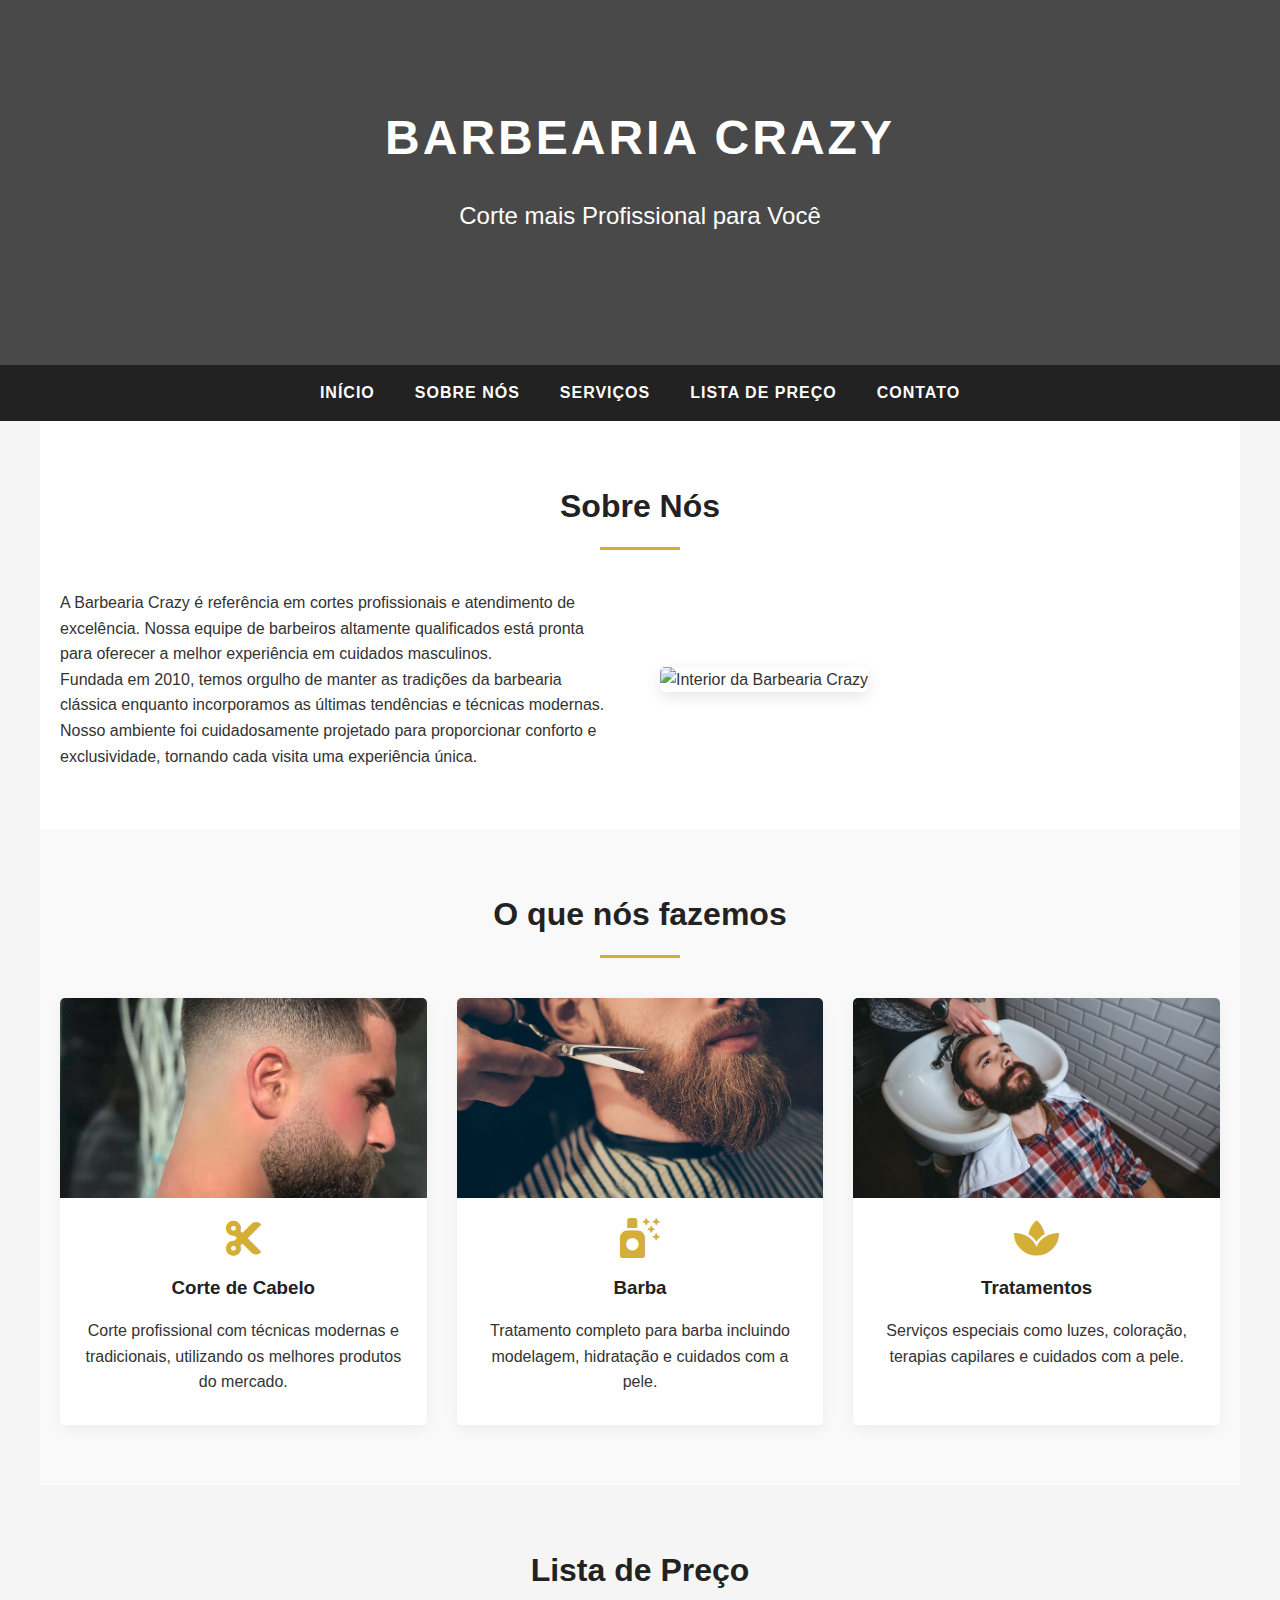
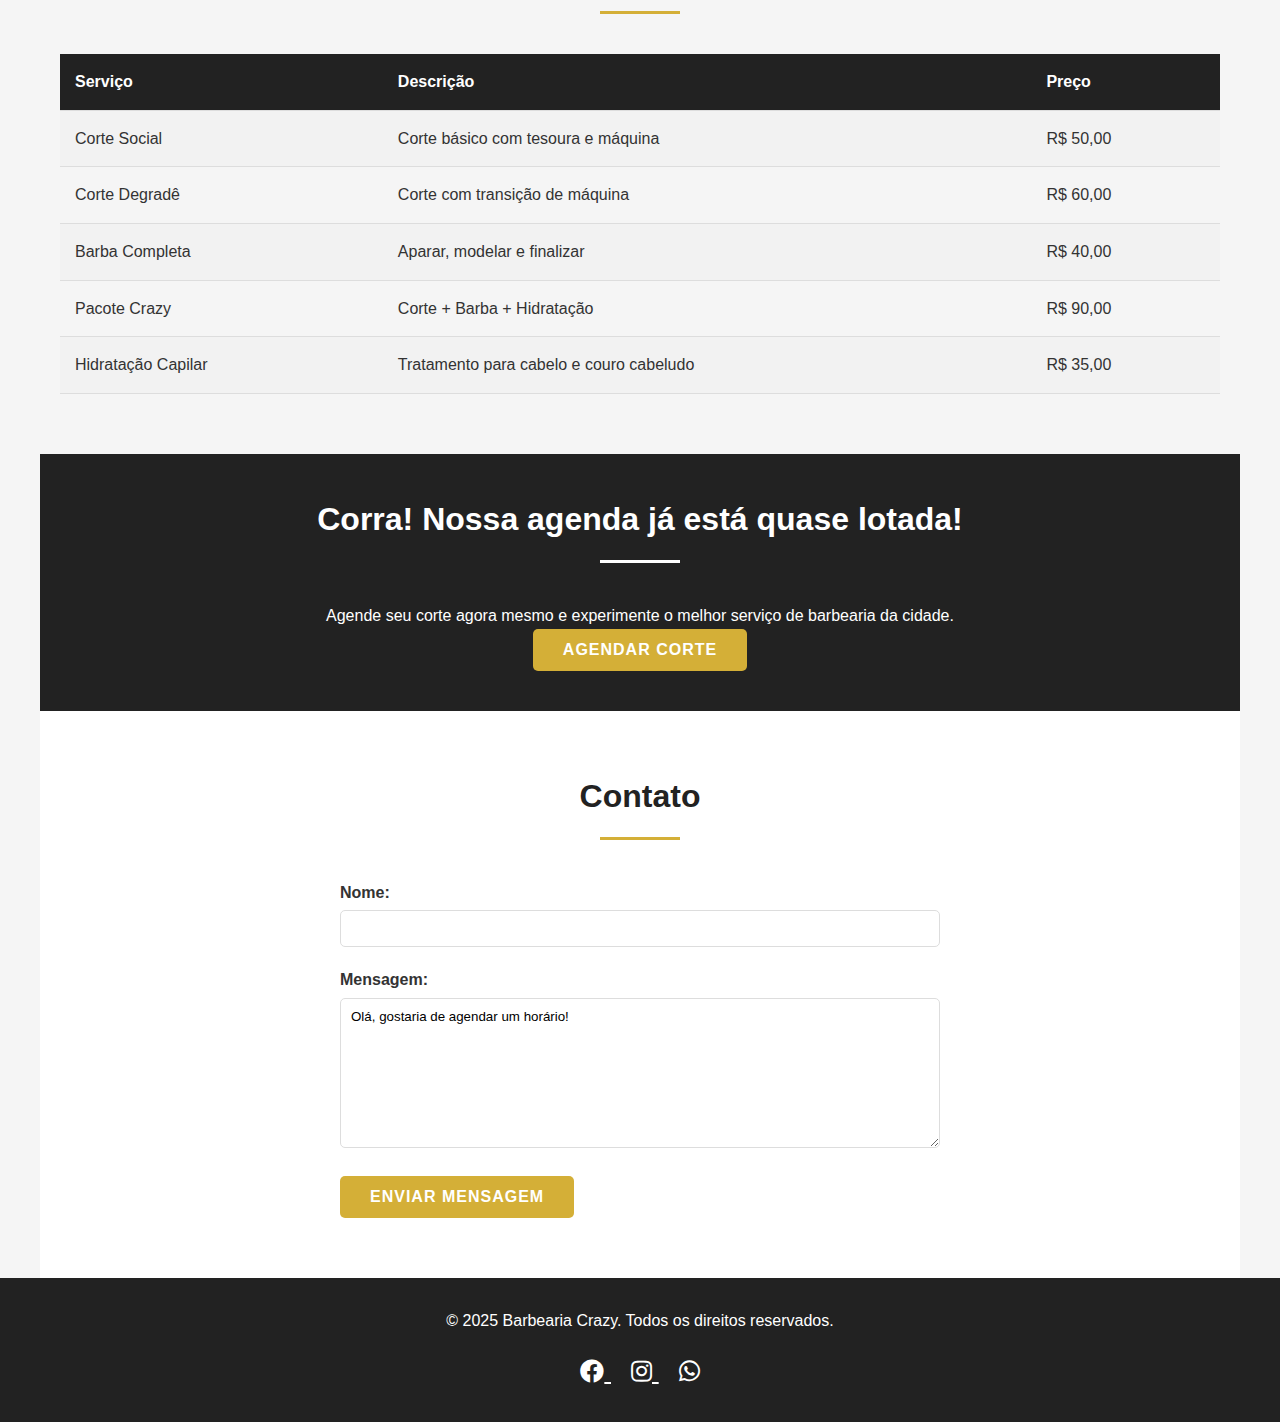
==== index.html @ 4f110113 "fotos anexas" ====
<!DOCTYPE html>
<html lang="pt-BR">
<head>
    <meta charset="UTF-8">
    <meta name="viewport" content="width=device-width, initial-scale=1.0">
    <title>Barbearia Crazy - Corte Profissional</title>
    <style>
       
    </style>
    <link rel="stylesheet" href="https://cdnjs.cloudflare.com/ajax/libs/font-awesome/5.15.3/css/all.min.css">
    <link rel="stylesheet" href="style.css">
</head>
<body>
    <!-- Cabeçalho Hero -->
    <header>
        <h1>Barbearia Crazy</h1>
        <p>Corte mais Profissional para Você</p>
    </header>
    
    <!-- Navegação -->
    <nav>
        <ul>
            <li><a href="#inicio">INÍCIO</a></li>
            <li><a href="#sobre">SOBRE NÓS</a></li>
            <li><a href="#servicos">SERVIÇOS</a></li>
            <li><a href="#precos">LISTA DE PREÇO</a></li>
            <li><a href="#contato">CONTATO</a></li>
        </ul>
    </nav>
    
    <!-- Sobre Nós -->
    <section id="sobre" class="about">
        <h2>Sobre Nós</h2>
        <div class="about-content">
            <div class="about-text">
                <p>A Barbearia Crazy é referência em cortes profissionais e atendimento de excelência. Nossa equipe de barbeiros altamente qualificados está pronta para oferecer a melhor experiência em cuidados masculinos.</p>
                <p>Fundada em 2010, temos orgulho de manter as tradições da barbearia clássica enquanto incorporamos as últimas tendências e técnicas modernas.</p>
                <p>Nosso ambiente foi cuidadosamente projetado para proporcionar conforto e exclusividade, tornando cada visita uma experiência única.</p>
            </div>
            <div class="about-image">
                <img src="https://images.unsplash.com/photo-1585747860715-2ba37e788b70?ixlib=rb-1.2.1&auto=format&fit=crop&w=1350&q=80" alt="Interior da Barbearia Crazy">
            </div>
        </div>
    </section>
    
    <!-- Serviços -->
    <section id="servicos" class="services">
        <h2>O que nós fazemos</h2>
        <div class="services-grid">
            <div class="service-card">
                <div class="service-image">
                    <img src="CABELO.jpg" alt="Corte de Cabelo">
                </div>
                <div class="service-content">
                    <i class="fas fa-cut"></i>
                    <h3>Corte de Cabelo</h3>
                    <p>Corte profissional com técnicas modernas e tradicionais, utilizando os melhores produtos do mercado.</p>
                </div>
            </div>
            <div class="service-card">
                <div class="service-image">
                    <img src="barba.jpg" alt="Barba">
                </div>
                <div class="service-content">
                    <i class="fas fa-air-freshener"></i>
                    <h3>Barba</h3>
                    <p>Tratamento completo para barba incluindo modelagem, hidratação e cuidados com a pele.</p>
                </div>
            </div>
            <div class="service-card">
                <div class="service-image">
                    <img src="LAVA.jpg" alt="Tratamentos">
                </div>
                <div class="service-content">
                    <i class="fas fa-spa"></i>
                    <h3>Tratamentos</h3>
                    <p>Serviços especiais como luzes, coloração, terapias capilares e cuidados com a pele.</p>
                </div>
            </div>
        </div>
    </section>
    <!-- Preços -->
    <section id="precos" class="pricing">
        <h2>Lista de Preço</h2>
        <table>
            <tr>
                <th>Serviço</th>
                <th>Descrição</th>
                <th>Preço</th>
            </tr>
            <tr>
                <td>Corte Social</td>
                <td>Corte básico com tesoura e máquina</td>
                <td>R$ 50,00</td>
            </tr>
            <tr>
                <td>Corte Degradê</td>
                <td>Corte com transição de máquina</td>
                <td>R$ 60,00</td>
            </tr>
            <tr>
                <td>Barba Completa</td>
                <td>Aparar, modelar e finalizar</td>
                <td>R$ 40,00</td>
            </tr>
            <tr>
                <td>Pacote Crazy</td>
                <td>Corte + Barba + Hidratação</td>
                <td>R$ 90,00</td>
            </tr>
            <tr>
                <td>Hidratação Capilar</td>
                <td>Tratamento para cabelo e couro cabeludo</td>
                <td>R$ 35,00</td>
            </tr>
        </table>
    </section>
    
    <!-- CTA -->
    <section class="cta">
        <h2>Corra! Nossa agenda já está quase lotada!</h2>
        <p>Agende seu corte agora mesmo e experimente o melhor serviço de barbearia da cidade.</p>
        <button>Agendar Corte</button>
    </section>
    
    <!-- Contato -->
    <!-- Contato -->
<section id="contato" class="contact">
    <h2>Contato</h2>
    <div class="contact-form">
        <form id="whatsappForm">
            <div class="form-group">
                <label for="nome">Nome:</label>
                <input type="text" id="nome" name="nome" required>
            </div>
         
            <div class="form-group">
                <label for="mensagem">Mensagem:</label>
                <textarea id="mensagem" name="mensagem" required>Olá, gostaria de agendar um horário!</textarea>
            </div>
            <button type="button" onclick="enviarWhatsApp()">Enviar Mensagem</button>
        </form>
    </div>
</section>
    
    <!-- Rodapé -->
    <footer>
        <p>&copy; 2025 Barbearia Crazy. Todos os direitos reservados.</p>
        <div class="social-icons" style="margin-top: 20px;">
            <a href="https://www.facebook.com" target="_blank" style="color: white; margin: 0 10px; font-size: 1.5rem;">
                <i class="fab fa-facebook"></i>
            </a>
            <a href="https://www.instagram.com/brunnavillanova/" target="_blank" style="color: white; margin: 0 10px; font-size: 1.5rem;">
                <i class="fab fa-instagram"></i>
            </a>
            <a href="https://wa.me/5511971552389" target="_blank" style="color: white; margin: 0 10px; font-size: 1.5rem;">
                <i class="fab fa-whatsapp"></i>
            </a>
        </div>
    </footer>
    

    <script src="main.js"></script>
</body>
</html>
---- style.css ----
/* Estilos Globais */
 * {
    margin: 0;
    padding: 0;
    box-sizing: border-box;
    font-family: 'Arial', sans-serif;
}

body {
    background-color: #f5f5f5;
    color: #333;
    line-height: 1.6;
}

/* Cabeçalho */
header {
    background: linear-gradient(rgba(0, 0, 0, 0.7), rgba(0, 0, 0, 0.7)), url('https://images.unsplash.com/photo-1599351431202-1e0f0137899a?ixlib=rb-1.2.1&auto=format&fit=crop&w=1350&q=80');
    background-size: cover;
    background-position: center;
    color: white;
    text-align: center;
    padding: 100px 20px;
}

header h1 {
    font-size: 3rem;
    margin-bottom: 20px;
    text-transform: uppercase;
    letter-spacing: 3px;
}

header p {
    font-size: 1.5rem;
    margin-bottom: 30px;
}

/* Navegação */
nav {
    background-color: #222;
    padding: 15px 0;
    position: sticky;
    top: 0;
    z-index: 100;
}

nav ul {
    display: flex;
    justify-content: center;
    list-style: none;
}

nav ul li {
    margin: 0 20px;
}

nav ul li a {
    color: white;
    text-decoration: none;
    font-weight: bold;
    text-transform: uppercase;
    letter-spacing: 1px;
    transition: color 0.3s;
}

nav ul li a:hover {
    color: #d4af37;
}

/* Seções */
section {
    padding: 60px 20px;
    max-width: 1200px;
    margin: 0 auto;
}

section h2 {
    text-align: center;
    margin-bottom: 40px;
    font-size: 2rem;
    color: #222;
    position: relative;
}

section h2::after {
    content: '';
    display: block;
    width: 80px;
    height: 3px;
    background-color: #d4af37;
    margin: 15px auto;
}

/* Sobre Nós */
.about {
    background-color: white;
}

.about-content {
    display: flex;
    align-items: center;
    flex-wrap: wrap;
    gap: 40px;
}

.about-text {
    flex: 1;
    min-width: 300px;
}

.about-image {
    flex: 1;
    min-width: 300px;
}

.about-image img {
    width: 100%;
    border-radius: 5px;
    box-shadow: 0 5px 15px rgba(0, 0, 0, 0.1);
}

/* Serviços */
.services {
    background-color: #f9f9f9;
}

.services-grid {
    display: grid;
    grid-template-columns: repeat(auto-fit, minmax(300px, 1fr));
    gap: 30px;
}

.service-card {
    background-color: white;
    padding: 0 0 30px 0;
    border-radius: 5px;
    box-shadow: 0 5px 15px rgba(0, 0, 0, 0.05);
    text-align: center;
    transition: transform 0.3s;
    overflow: hidden;
}

.service-image {
    height: 200px;
    overflow: hidden;
    margin-bottom: 20px;
}

.service-image img {
    width: 100%;
    height: 100%;
    object-fit: cover;
    transition: transform 0.5s;
}

.service-card:hover .service-image img {
    transform: scale(1.1);
}

.service-card i {
    font-size: 2.5rem;
    color: #d4af37;
    margin-bottom: 15px;
}

.service-card h3 {
    margin: 0 20px 15px;
    color: #222;
}

.service-card p {
    padding: 0 20px;
}
/* Preços */
.pricing table {
    width: 100%;
    border-collapse: collapse;
    margin-top: 30px;
}

.pricing th, .pricing td {
    padding: 15px;
    text-align: left;
    border-bottom: 1px solid #ddd;
}

.pricing th {
    background-color: #222;
    color: white;
}

.pricing tr:nth-child(even) {
    background-color: #f2f2f2;
}

/* Contato */
.contact {
    background-color: white;
}

.contact-form {
    max-width: 600px;
    margin: 0 auto;
}

.form-group {
    margin-bottom: 20px;
}

.form-group label {
    display: block;
    margin-bottom: 5px;
    font-weight: bold;
}

.form-group input,
.form-group textarea {
    width: 100%;
    padding: 10px;
    border: 1px solid #ddd;
    border-radius: 5px;
}

.form-group textarea {
    height: 150px;
}

button {
    background-color: #d4af37;
    color: white;
    border: none;
    padding: 12px 30px;
    font-size: 1rem;
    font-weight: bold;
    text-transform: uppercase;
    letter-spacing: 1px;
    border-radius: 5px;
    cursor: pointer;
    transition: background-color 0.3s;
}

button:hover {
    background-color: #b6952e;
}

/* Rodapé */
footer {
    background-color: #222;
    color: white;
    text-align: center;
    padding: 30px 20px;
}

.cta {
    background-color: #222;
    color: white;
    text-align: center;
    padding: 40px 20px;
}

.cta h2 {
    color: white;
}

.cta h2::after {
    background-color: white;
}

/* Responsivo */
@media (max-width: 768px) {
    header h1 {
        font-size: 2rem;
    }
    
    header p {
        font-size: 1.2rem;
    }
    
    nav ul {
        flex-direction: column;
        align-items: center;
    }
    
    nav ul li {
        margin: 10px 0;
    }
}
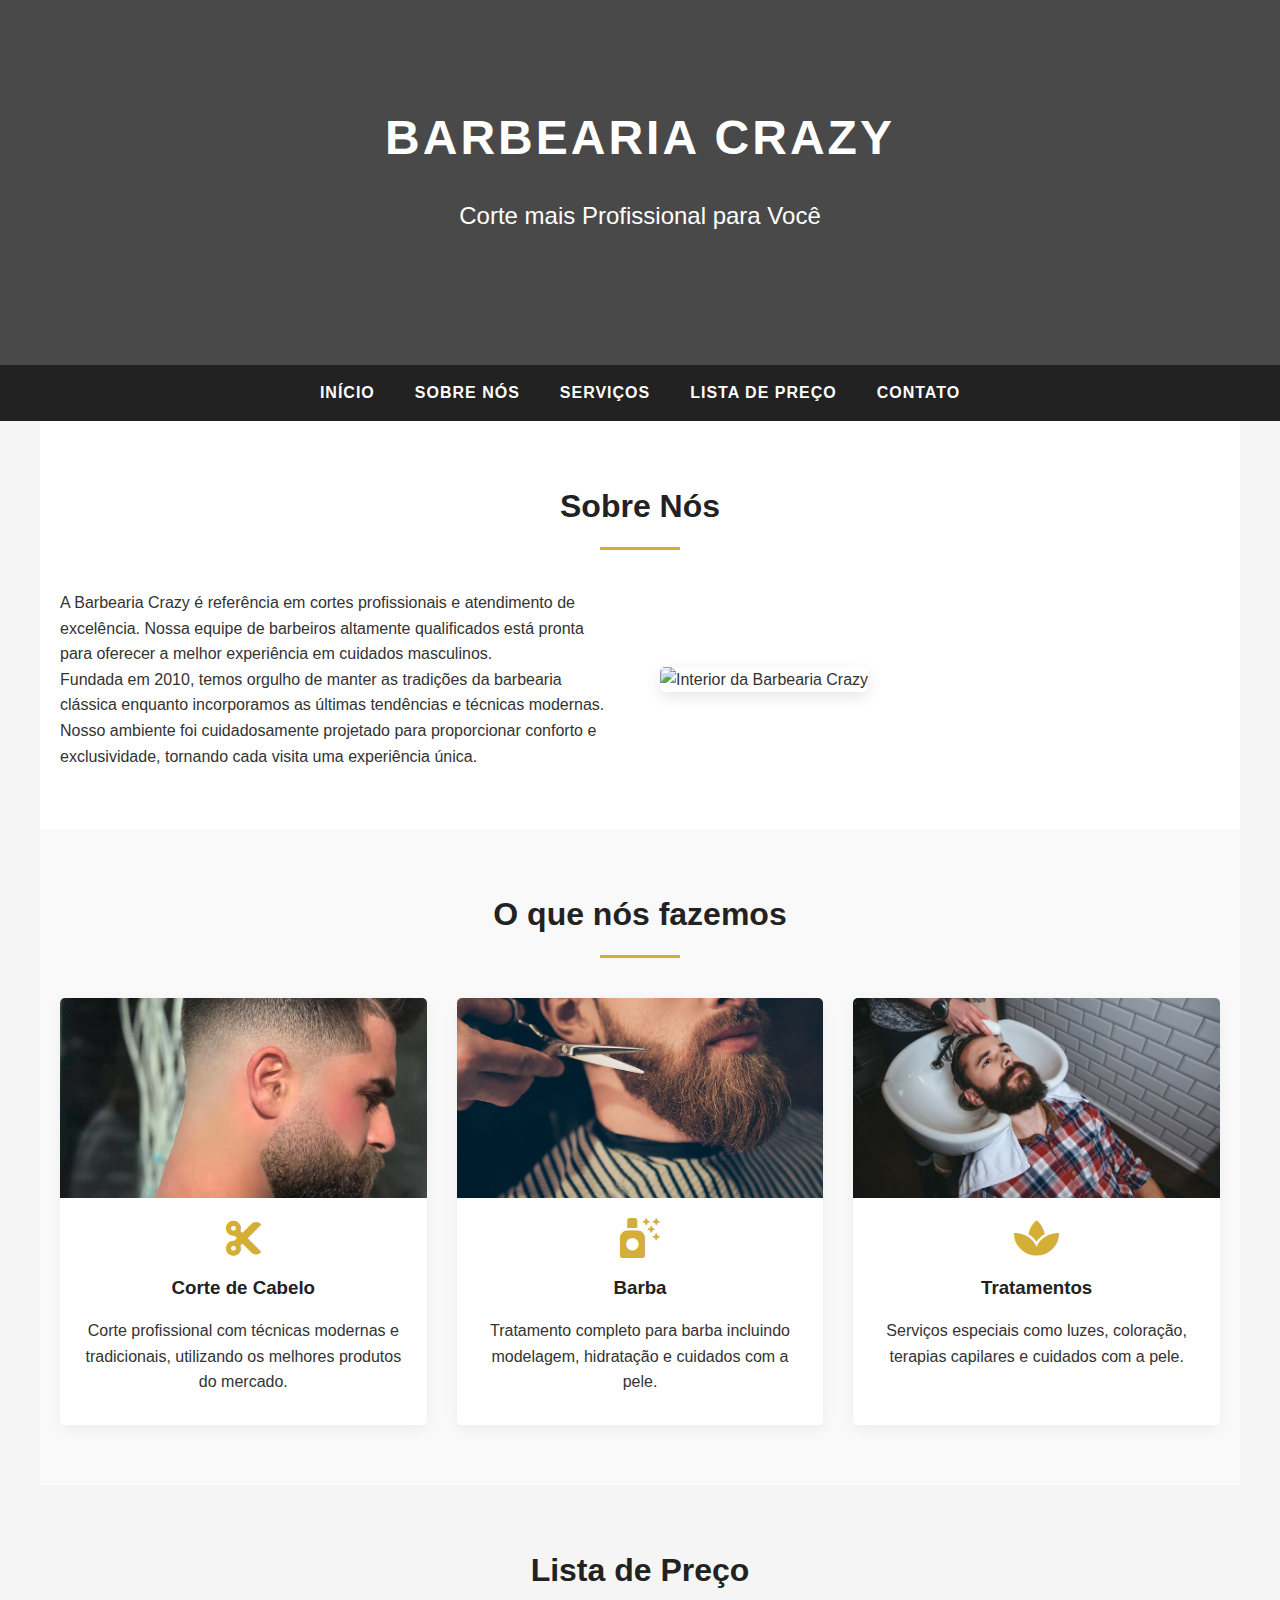
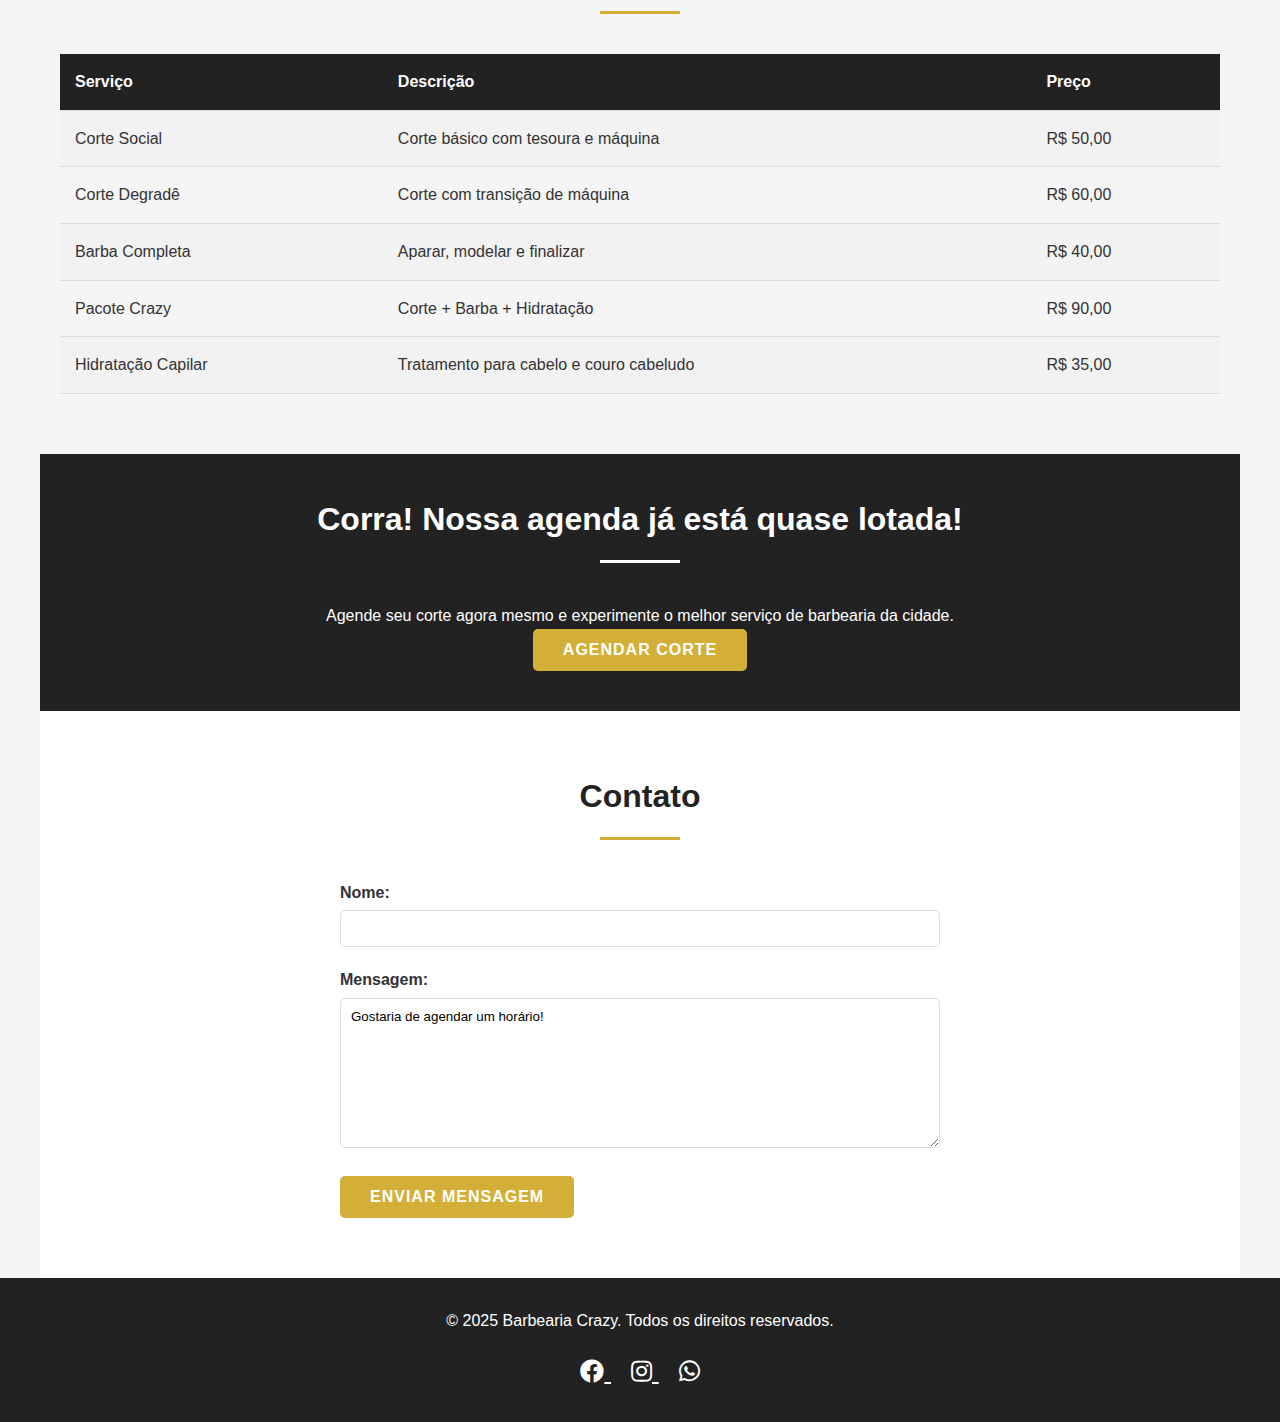
==== commit 61b06994: "altração na menssagem" ====
--- a/index.html
+++ b/index.html
@@ -136,7 +136,7 @@
          
             <div class="form-group">
                 <label for="mensagem">Mensagem:</label>
-                <textarea id="mensagem" name="mensagem" required>Olá, gostaria de agendar um horário!</textarea>
+                <textarea id="mensagem" name="mensagem" required>Gostaria de agendar um horário!</textarea>
             </div>
             <button type="button" onclick="enviarWhatsApp()">Enviar Mensagem</button>
         </form>
